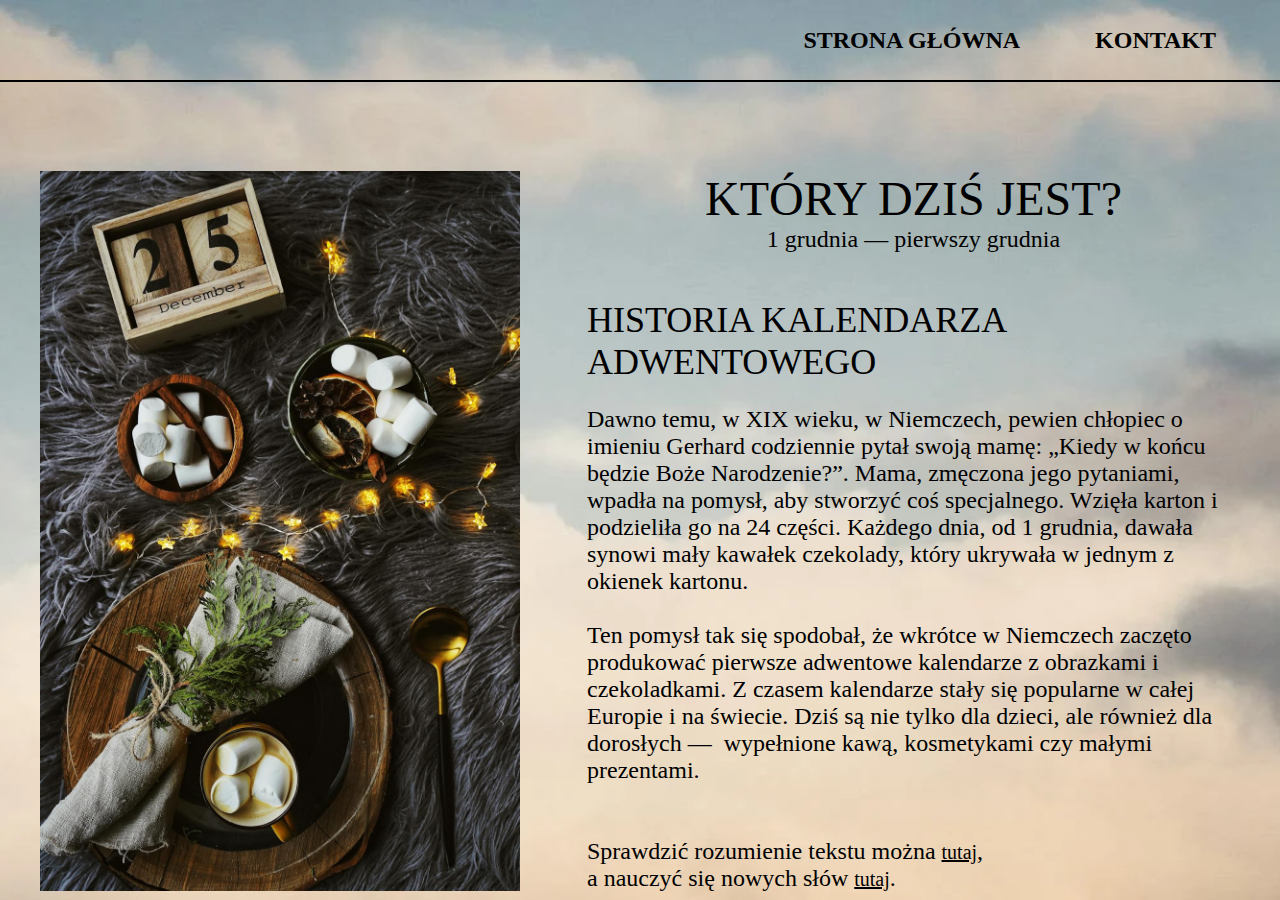
==== firstDay.html @ ff47d8f6 "Initial commit" ====
<!DOCTYPE html>
<html lang="en">
<head>
    <meta charset="UTF-8">
    <meta name="viewport" content="width=device-width, initial-scale=1.0">
    <title>Document</title>
    <link rel="preconnect" href="https://rsms.me/">
    <link rel="stylesheet" href="https://rsms.me/inter/inter.css">
    <link rel="stylesheet" href="style.css">
</head>
<body class="body bodyBack">
    <header>
        <div class="buttonBoxFirst">
            <a href="./inner.html"><p  class="headerLink">STRONA GŁÓWNA</p></a>
            <a href="./kontakt"><p class="headerLink">KONTAKT</p></a>
            
        </div>
    </header>
    <section class=" mainFirst">
        <div><img class="imageFirst" src="./image/1Day.png" alt=""></div>
        <div><h1 class="titleFirst textCentr">KTÓRY   DZIŚ   JEST?</h1>
            <p class="textCentr">1 grudnia — pierwszy grudnia</p>
            <br>
            <br>
            <h2 class="nameMounth nameMounthFirst">HISTORIA    KALENDARZA  ADWENTOWEGO</h2>
            <br>
            <p>Dawno temu, w XIX wieku, w Niemczech, pewien chłopiec o imieniu Gerhard codziennie pytał swoją mamę: „Kiedy w końcu będzie Boże Narodzenie?”. Mama, zmęczona jego pytaniami, wpadła na pomysł, aby stworzyć coś specjalnego. Wzięła karton i podzieliła go na 24 części. Każdego dnia, od 1 grudnia, dawała synowi mały kawałek czekolady, który ukrywała w jednym z okienek kartonu.
                <br>
                <br>
            Ten pomysł tak się spodobał, że wkrótce w Niemczech zaczęto produkować pierwsze adwentowe kalendarze z obrazkami i czekoladkami. Z czasem kalendarze stały się popularne w całej Europie i na świecie. Dziś są nie tylko dla dzieci, ale również dla dorosłych —  wypełnione kawą, kosmetykami czy małymi prezentami.
            <br>
            <br>
            <br>
            Sprawdzić rozumienie tekstu można <a class="link" href="https://docs.google.com/forms/d/e/1FAIpQLSfkAAnjLyYg2IhYoumnC4M035j6KVqkAmc2NEdOZVSTUyoWrA/viewform">tutaj</a>,<br> 
            a nauczyć się nowych słów <a class="link" href="https://quizlet.com/ch/977935497/112-historia-kalendarza-adwentowego-flash-cards/">tutaj</a>.</p></div>
        
    </section>
    <script src="./script.js"></script>
</body>
</html>
---- style.css ----
@font-face {
  font-family: "OPTIAmway";
  src: url("OPTIAmway.ttf.woff") format("woff"), url("OPTIAmway.ttf.svg#OPTIAmway") format("svg"), url("OPTIAmway.ttf.eot"), url("OPTIAmway.ttf.eot?#iefix") format("embedded-opentype");
  font-weight: normal;
  font-style: normal;
}
:root {
  font-family: Inter, sans-serif;
  font-feature-settings: "liga" 1, "calt" 1; /* fix for Chrome */
}

@supports (font-variation-settings: normal) {
  :root {
    font-family: InterVariable, sans-serif;
  }
}
* {
  margin: 0;
  padding: 0;
  font-family: Inter;
  font-size: 20px;
}

p {
  font-size: 24px;
}

a {
  text-decoration: none;
  color: black;
}

h1 {
  font-size: 60px;
  font-weight: 400;
  margin-bottom: 38px;
}

h2 {
  font-size: 48px;
  font-weight: 400;
}

h3 {
  max-width: 728px;
  font-size: 28px;
  font-weight: 200;
}

.bodyBack {
  background-image: url(./image/814ec822bfba172497a84d0a539683a1.png);
  background-repeat: no-repeat;
  background-size: 100% 220%;
}

header {
  height: 80px;
  border-bottom: 2px solid black;
  margin-bottom: 89px;
}

.main {
  display: grid;
  grid-template-columns: repeat(2, 1fr);
  margin-left: 43px;
  margin-right: 43px;
  -moz-column-gap: 98px;
       column-gap: 98px;
}

.mainFirst {
  display: flex;
  margin-left: 40px;
  margin-right: 40px;
  -moz-column-gap: 67px;
       column-gap: 67px;
}

.buttonBox {
  display: flex;
  margin-left: 43px;
  margin-right: 64px;
  justify-content: space-between;
}

.buttonBoxFirst {
  display: flex;
  margin-left: 43px;
  margin-right: 64px;
  justify-content: flex-end;
  gap: 75px;
}

button {
  font-family: "OPTIAmway";
  border: none;
  background: none;
  font-size: 36px;
  font-weight: 400;
}

.headerLink {
  display: flex;
  height: 80px;
  align-items: center;
  font-weight: 700;
}

.nameMounth {
  display: flex;
  justify-content: center;
}

.nameMounthFirst {
  font-size: 36px;
  display: block;
}

.calendar {
  display: flex;
  justify-content: center;
}

.calendarBox {
  display: grid;
  row-gap: 34px;
  -moz-column-gap: 43px;
       column-gap: 43px;
  grid-template-columns: repeat(6, 1fr);
  width: 490px;
}

.imageFirst {
  max-width: 517px;
  max-height: 720px;
}

.titleFirst {
  font-size: 48px;
  margin-bottom: 0;
}

.textCentr {
  display: flex;
  justify-content: center;
}

.link {
  text-decoration: underline;
}

.hide {
  display: none;
}/*# sourceMappingURL=style.css.map */
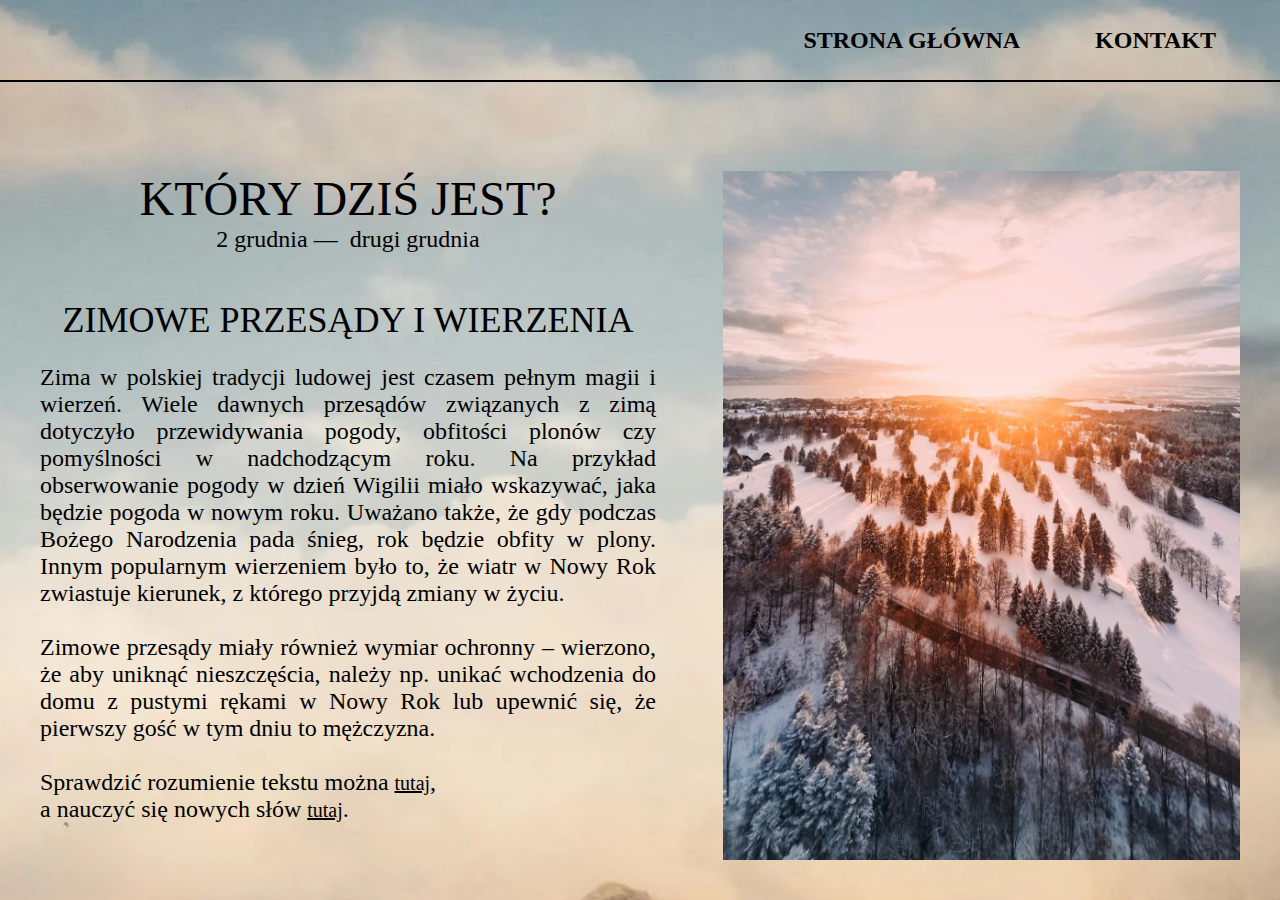
==== commit b942fb43: "2th day" ====
--- a/firstDay.html
+++ b/firstDay.html
@@ -11,29 +11,28 @@
 <body class="body bodyBack">
     <header>
         <div class="buttonBoxFirst">
-            <a href="./inner.html"><p  class="headerLink">STRONA GŁÓWNA</p></a>
+            <a href="./index.html"><p  class="headerLink">STRONA GŁÓWNA</p></a>
             <a href="./kontakt"><p class="headerLink">KONTAKT</p></a>
             
         </div>
     </header>
     <section class=" mainFirst">
-        <div><img class="imageFirst" src="./image/1Day.png" alt=""></div>
+        
         <div><h1 class="titleFirst textCentr">KTÓRY   DZIŚ   JEST?</h1>
-            <p class="textCentr">1 grudnia — pierwszy grudnia</p>
+            <p class="textCentr">2 grudnia —  drugi grudnia</p>
             <br>
             <br>
-            <h2 class="nameMounth nameMounthFirst">HISTORIA    KALENDARZA  ADWENTOWEGO</h2>
+            <h2 class="nameMounth nameMounthFirst">ZIMOWE PRZESĄDY I WIERZENIA</h2>
             <br>
-            <p>Dawno temu, w XIX wieku, w Niemczech, pewien chłopiec o imieniu Gerhard codziennie pytał swoją mamę: „Kiedy w końcu będzie Boże Narodzenie?”. Mama, zmęczona jego pytaniami, wpadła na pomysł, aby stworzyć coś specjalnego. Wzięła karton i podzieliła go na 24 części. Każdego dnia, od 1 grudnia, dawała synowi mały kawałek czekolady, który ukrywała w jednym z okienek kartonu.
+            <p>Zima w polskiej tradycji ludowej jest czasem pełnym magii i wierzeń. Wiele dawnych przesądów związanych z zimą dotyczyło przewidywania pogody, obfitości plonów czy pomyślności w nadchodzącym roku. Na przykład obserwowanie pogody w dzień Wigilii miało wskazywać, jaka będzie pogoda w nowym roku. Uważano także, że gdy podczas Bożego Narodzenia pada śnieg, rok będzie obfity w plony. Innym popularnym wierzeniem było to, że wiatr w Nowy Rok zwiastuje kierunek, z którego przyjdą zmiany w życiu.
                 <br>
                 <br>
-            Ten pomysł tak się spodobał, że wkrótce w Niemczech zaczęto produkować pierwsze adwentowe kalendarze z obrazkami i czekoladkami. Z czasem kalendarze stały się popularne w całej Europie i na świecie. Dziś są nie tylko dla dzieci, ale również dla dorosłych —  wypełnione kawą, kosmetykami czy małymi prezentami.
-            <br>
-            <br>
-            <br>
+                Zimowe przesądy miały również wymiar ochronny – wierzono, że aby uniknąć nieszczęścia, należy np. unikać wchodzenia do domu z pustymi rękami w Nowy Rok lub upewnić się, że pierwszy gość w tym dniu to mężczyzna.
+                <br>
+                <br>
             Sprawdzić rozumienie tekstu można <a class="link" href="https://docs.google.com/forms/d/e/1FAIpQLSfkAAnjLyYg2IhYoumnC4M035j6KVqkAmc2NEdOZVSTUyoWrA/viewform">tutaj</a>,<br> 
             a nauczyć się nowych słów <a class="link" href="https://quizlet.com/ch/977935497/112-historia-kalendarza-adwentowego-flash-cards/">tutaj</a>.</p></div>
-        
+        <div><img class="imageFirst" src="./image/2Day.png" alt=""></div>
     </section>
     <script src="./script.js"></script>
 </body>
--- a/style.css
+++ b/style.css
@@ -45,6 +45,10 @@
   max-width: 728px;
   font-size: 28px;
   font-weight: 200;
+}
+
+p {
+  text-align: justify;
 }
 
 .bodyBack {
@@ -112,8 +116,11 @@
 }
 
 .nameMounthFirst {
+  font-family: "OPTIAmway";
+  width: 100%;
   font-size: 36px;
   display: block;
+  text-align: center;
 }
 
 .calendar {
@@ -124,8 +131,8 @@
 .calendarBox {
   display: grid;
   row-gap: 34px;
-  -moz-column-gap: 43px;
-       column-gap: 43px;
+  -moz-column-gap: 37px;
+       column-gap: 37px;
   grid-template-columns: repeat(6, 1fr);
   width: 490px;
 }
@@ -136,6 +143,7 @@
 }
 
 .titleFirst {
+  font-family: "OPTIAmway";
   font-size: 48px;
   margin-bottom: 0;
 }
@@ -151,4 +159,21 @@
 
 .hide {
   display: none;
+}
+
+.calendarBtn {
+  width: 60px;
+  height: 60px;
+}
+.calendarBtn:hover {
+  border-radius: 50%;
+  background-color: #AE445A;
+  box-shadow: 5px 0px 30px #AE445A;
+  transition: all 0.5s;
+}
+.calendarBtn:active {
+  background-color: #E8BCB9;
+  box-shadow: 5px 0px 30px #E8BCB9;
+  opacity: 76%;
+  transition: all 0.01s;
 }/*# sourceMappingURL=style.css.map */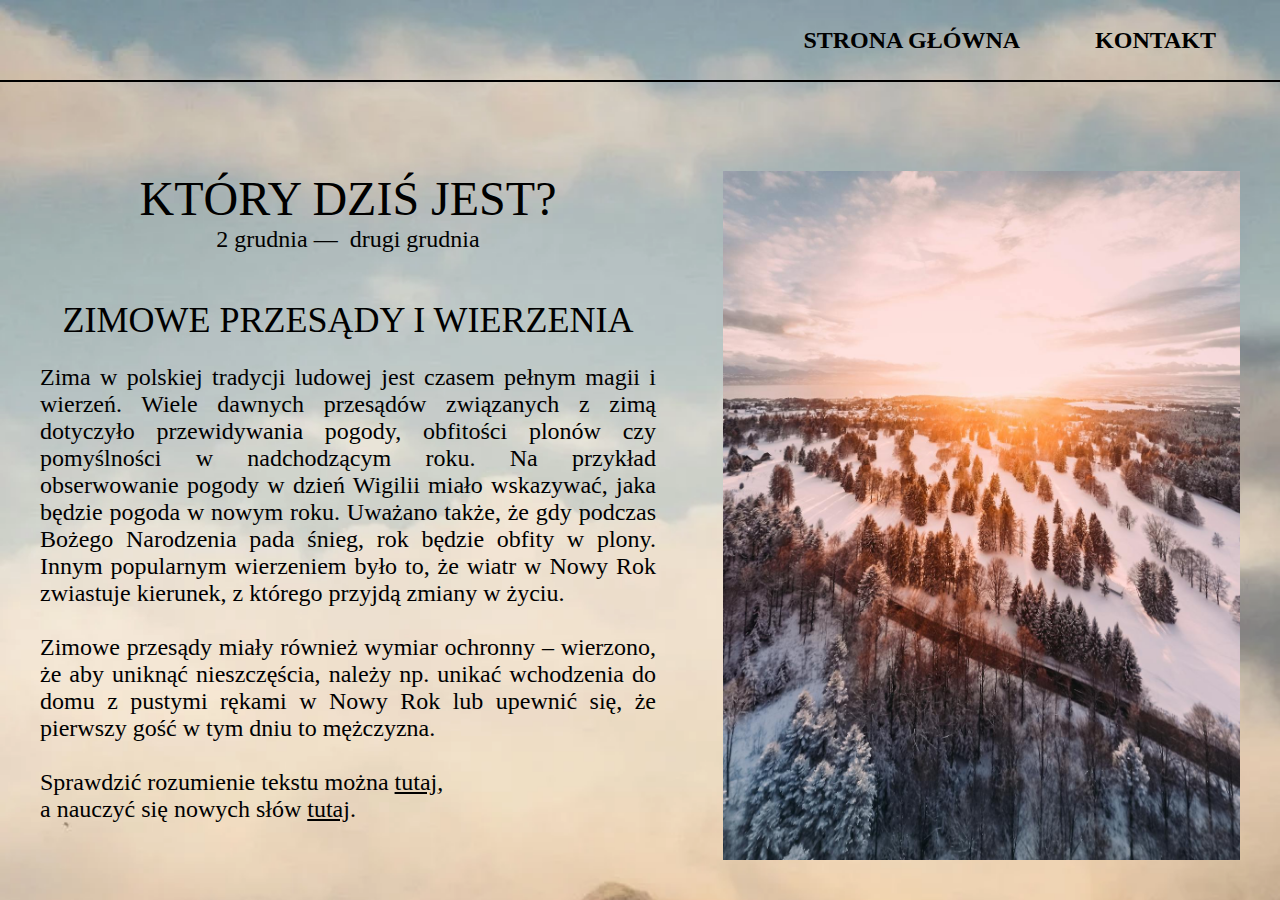
==== commit 8cdb461e: "small changes" ====
--- a/firstDay.html
+++ b/firstDay.html
@@ -22,7 +22,7 @@
             <p class="textCentr">2 grudnia —  drugi grudnia</p>
             <br>
             <br>
-            <h2 class="nameMounth nameMounthFirst">ZIMOWE PRZESĄDY I WIERZENIA</h2>
+            <h2 class="nameMounth nameMounthFirst">ZIMOWE PRZESĄDY I  WIERZENIA</h2>
             <br>
             <p>Zima w polskiej tradycji ludowej jest czasem pełnym magii i wierzeń. Wiele dawnych przesądów związanych z zimą dotyczyło przewidywania pogody, obfitości plonów czy pomyślności w nadchodzącym roku. Na przykład obserwowanie pogody w dzień Wigilii miało wskazywać, jaka będzie pogoda w nowym roku. Uważano także, że gdy podczas Bożego Narodzenia pada śnieg, rok będzie obfity w plony. Innym popularnym wierzeniem było to, że wiatr w Nowy Rok zwiastuje kierunek, z którego przyjdą zmiany w życiu.
                 <br>
--- a/style.css
+++ b/style.css
@@ -154,6 +154,7 @@
 }
 
 .link {
+  font-size: 24px;
   text-decoration: underline;
 }
 
@@ -176,4 +177,9 @@
   box-shadow: 5px 0px 30px #E8BCB9;
   opacity: 76%;
   transition: all 0.01s;
+}
+
+.dayIamge {
+  display: flex;
+  align-items: end;
 }/*# sourceMappingURL=style.css.map */